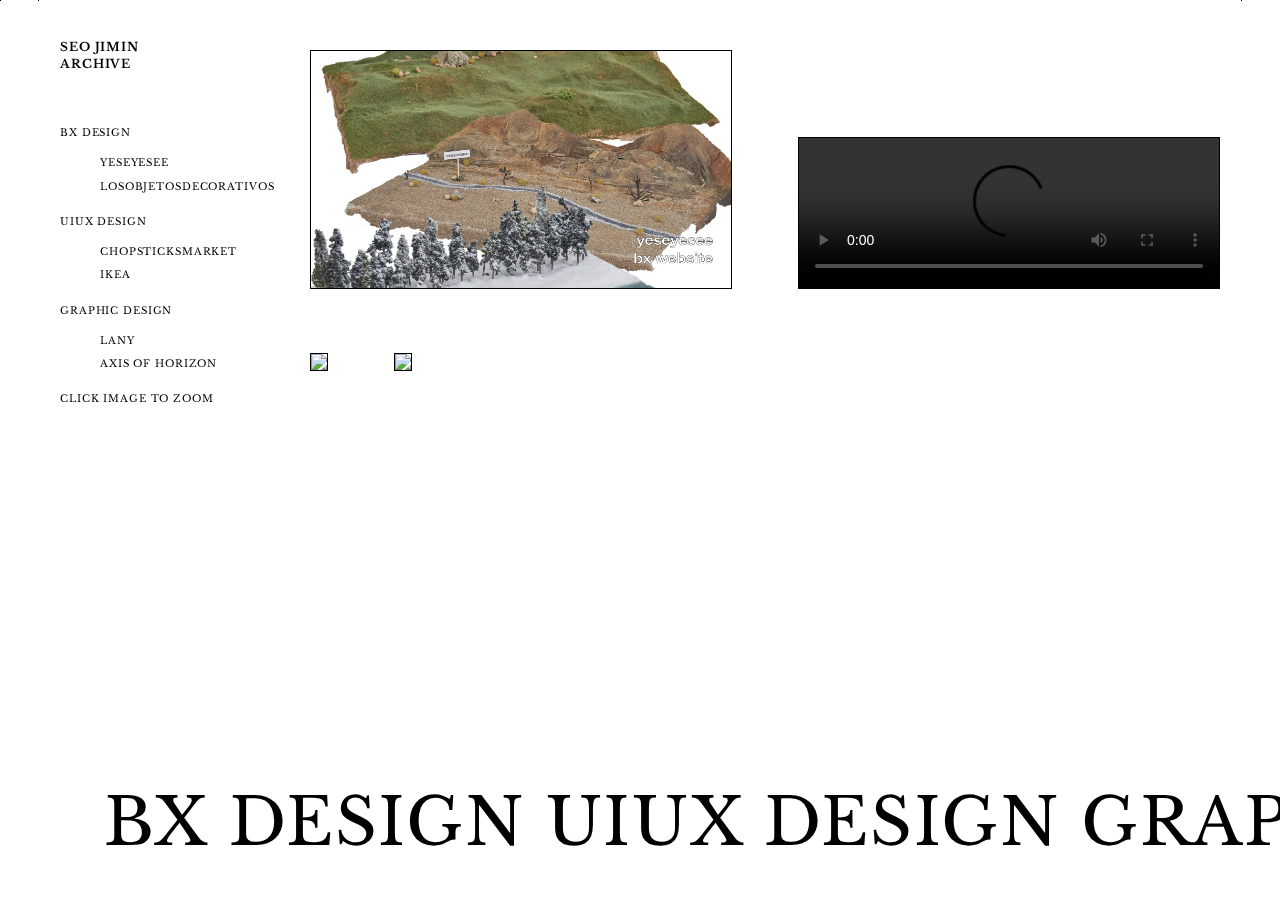
==== index.html @ d34812cf "add marquee" ====
<!DOCTYPE html>
<html lang="en">
<head>
    <meta charset="UTF-8">
    <meta http-equiv="X-UA-Compatible" content="IE=edge">
    <meta name="viewport" content="width=device-width, initial-scale=1.0">
    <link rel="stylesheet" type="text/css" href="style.css">
    <link rel="stylesheet" type="text/css" href="fonts2.css">

    <script src="https://code.jquery.com/jquery-1.12.4.js"></script>
    <script src="https://code.jquery.com/ui/1.12.1/jquery-ui.js"></script>
      
    <script type="text/javascript" src="script.js"></script>


    <title>seo jimin documents</title>
</head>
<body>

  <div id="gnb_vertical">   
    <h1 class="fs-small">seo jimin <br/>archive</h1>

    <br/>  <br/>
    <div id ="nav">
      <span class="fs-tiny">bx design</span>
      <ul>

        <a class="selected" href="index.html"><li>yeseyesee</li></a>
        <a href="lod.html"><li>losobjetosdecorativos</li></a>
  
  
      </ul>
  
      <span class="fs-tiny">uiux design</span>
      <ul>
  
        <a href="chop.html"><li>chopsticksmarket</li></a>
        <a href="ikea.html"><li>ikea</li></a>

  
  
      </ul>
  
      <span class="fs-tiny">graphic design</span>
      <ul>
  
        <a href="lany.html"><li>lany</li></a>
        <a href="axis.html"><li>axis of horizon</li></a>
  
  
      </ul>

    </div>
    <span class="fs-tiny">click image to zoom</span>


 </div>




    

    <div class="container ">

      <!-- <div class="margin_bottom"></div> -->

      <img src="img/yescover.png"/>


     <!-- <div class="nav flex-center"><span class="set"><i class="fa fa-list-alt">go to the site</i></span></div> -->


      <!-- <img src="https://mir-s3-cdn-cf.behance.net/project_modules/max_1200/ac5a60114796553.6041e28931e05.gif" /> -->

      <video controls="" autoplay="" loop="" draggable="true">
        <source src="img/video.mp4" type="video/mp4">
        <!-- <source src="movie.ogg" type="video/ogg"> -->
      Your browser does not support the video tag.
      </video>

      <img src="img/yes00.png"/>

      <img src="https://mir-s3-cdn-cf.behance.net/project_modules/max_1200/4fd411114796553.6041f47e1f3e4.gif"/>
      <!-- <img src="https://mir-s3-cdn-cf.behance.net/project_modules/max_1200/ac5a60114796553.6041e28931e05.gif" /> -->

      <div class="margin_bottom"></div>


    </div>
    <div class="marquee">
      <div>
        <span>bx design uiux design graphic design |  jijiminseo@gmail.com |  &copy; seo jimin</span>
        <span>bx design uiux design graphic design |  jijiminseo@gmail.com |  &copy; seo jimin</span>
      </div>
    </div>
    <div class="border top"></div>
    <div class="border bottom"></div>
    <div class="border left"></div>
    <div class="border right"></div>
      
    



      
      
     
    
</body>
</html>
---- style.css ----
body {
    /* background: url('img/b2.png') 50% no-repeat fixed; */
    /* background-color: rgb(0, 0, 0); */
    /* background-image: linear-gradient(90deg, #fcffd5 0%, #caf3ff 23%, #fcffdf 61%, #ffe7ec 100%); */
    /* background-image: linear-gradient(90deg, #e2f3f8 0%, #ffe4ed 100%); */

    /* background-color: #ECEAE4; */

    background-size: cover;
    color: #000;
    height: 100vh;
    margin:0;
    padding:0;
  }
  
  
  video {
      width: 100%;
  }

  /* .win01 {
    width: 48.4021vw;
    top: 10.6771vw;
    left: 19.4354vw;
}

.win02, .win02 img{
    width: 16.7188vw;
    left: 66.1458vw;
    top: 12.3672vw;
    z-index: 100;
}

.win03, .win03 img{
  width: 16.7188vw;
  left: 59.4271vw;
  top: 19.3984vw;
    z-index: 99;
}

.win04, .win04 img{
  width: 16.7188vw;
  left: 55.3646vw;
  top: 16.3255vw;
}

.win05, .win05 img{
  width: 10.1042vw;
  left: 45.9896vw;
  top: 34.0104vw;
}

.win06, .win06 img{
  width: 19.5833vw;
  left: 14.5833vw;
  top: 32.4479vw;
}

.win07, .win07 img{
  width: 13.4375vw;
  left: 14.5833vw;
  top: 14.6354vw;
} */

  @media screen and (max-width: 1500px) {
    /* .win02, .win02 img{
        width: 321px;
        left: 1000px;
        top: 237.45px;
    } */
  }
  
  .window, .window img {
    width: 800px;
  }

.flex {
  display: flex;
  /* align-items: center; */
}
.flex-center {
  display: flex;
  justify-content: center;
  align-items: center;
}


.thumbs {
  margin:0px auto;
  /* border: 1px solid black; */
}
.thumbs2 {
  margin:0 auto;
  /* margin-top: 80px; */
  overflow-y:scroll;
  overflow-x:hidden;


  /* border: 1px solid black; */
}
.thumbs2 img, video {

  width:90%;
  margin: 50px 53px;

  max-width: 1200px;
  border: 1px solid #000;
  /* -moz-box-shadow: 0 4px 12px rgba(0,0,0,.5);
  -webkit-box-shadow: 0 4px 12px rgba(0,0,0,.5);
  box-shadow: 0 4px 12px rgba(0,0,0,.5); */

}
.thumbs2 p {
  margin: 50px 80px;
  width:800px;
  text-align: center;

}
.thumbs2 button {
  background: none;
  border:0px solid white;

  margin: 0 80px;
  width:800px;
  outline:none;



}
.thumbs2 button:hover {
  cursor:pointer;


}
.margin_bottom {
  height: 50px;
}
.thumb {
  margin: 100px auto;
}

#container {
  margin: 300px auto;
  width: 80%;
}

.thumb img {
  width: 300px;
  display: none;
}

.left {
  position: fixed;
  width: 300px;
  height: 100vh;
  left:0;
  top:0;
  margin : 0px 30px;

}
.left2 {
  position: fixed;
  width: 250px;
  /* height: 100vh; */

  right:0;
  top:0;
  margin : 50px 20px;

}
.right {
  margin-left:100px;
  margin-bottom:300px;
  margin-top:50px;
  overflow: scroll;
  /* border-left: 1px solid black; */

}

ul {
  list-style-type: none;
  text-align: center;
}
ul li {
  margin-bottom: 40px;
  font-size: 14px;
  width: 200px;
}


a:link, a:visited {
  text-decoration: none;
  color:#000;
}
a:hover, a:active {
  cursor: pointer;
  /* color: white; */
  /* text-decoration: line-through; */
}

::-moz-selection { /* Code for Firefox */
  /* color: #0D45BB; */
  background: #000;
  color:#fff;
}

::selection {
  /* color: #0D45BB; */
  background: #000;
  color:#fff;

}

.flex-vertical {
  display: flex;
  flex-direction: column;
  justify-content: center;
  align-items: center;
}
.flex-horizontal {
  display: flex;
  /* flex-direction:row; */
  /* justify-content:space-between; */
  align-items: center;
}
.center {
  width: 100%;
  position:fixed;
  top:0;
  left:0;
  height: 100%;
  z-index: -1;
}
.top2 {
  background: #fff;
  border-right: 1px solid #5f5f5f;
  height: calc(100vh - 65px);
  left: 0;
  position: fixed;
  top: 65px;
  width: 300px;
  z-index: 10;
}
.folder {
  /* position: fixed; */
  /* text-align: center; */
  display: flex;
   align-items:center;

  margin-bottom:-100px;
  /* margin-left: 50px; */
  margin-right: 50px;
  height:0px;
  vertical-align:baseline;
}
.btn{
  background: none;
  background-image: url(img/folder.png);
  background-position: 4px 60%;
  background-repeat: no-repeat;
  background-size: 16px auto;
  box-sizing: border-box;
  border: none;
  display: block;
  color: #000;
  font-size: 12px;
  line-height: 22px;
  height: 20px;
  outline: none;
  padding: 0 0 0 24px;
  position: relative;
  text-align: left;
  text-decoration: none;
  width: 160px;

  
}
.btn:active {
  background-color: #2a6bd2;
  color: #fff;
}

.btn_active {
  background-color: #dcdcdc;
  /* background-color: #000;
  color:#fff; */

  
}

.btn::after {
  content: "";
    background: url(img/arrow.png) 50% no-repeat;
    background-size: 6px auto;
    display: block;
    height: 7px;
    margin-top: -3px;
    position: absolute;
    right: 4px;
    top: 50%;
    width: 6px;
}
#folder {
  position: fixed;
  bottom:0px;
  right: 65px;
}
/* .folder1 {
  top:100px;
  left:50px;
}
.folder2 {
  top:200px;
  left:180px;
}
.folder3 {
  top:400px;
  left:55px;
} */
#folder{
  display: none;
  /* position: fixed; */
}

.folder img {
  width: 20px;
  margin-right:10px;
}



#gnb {
  /* background-color: #fff; */
    /* border-bottom: 1px solid #e0e0e0; */
    box-sizing: border-box;
    height: 65px;
    grid-column-start: 1;
    grid-column-end: -1;
    left: 0;
    padding: 20px 20px 16px;
    position: fixed;
    top: 0;
    width: 100%;
    z-index: -2;
}
#under_gnb {
  /* background-color: #fff; */
    /* border-bottom: 1px solid #e0e0e0; */
    box-sizing: border-box;
    height: 65px;
    grid-column-start: 1;
    grid-column-end: -1;
    left: 0;
    padding: 20px 20px 16px;
    position: fixed;
    bottom: 0;
    width: 100%;
    z-index: -2;
}

#logo {
  width: 150px;
  height: auto;
  position: fixed;
  right:0;
  margin-right:-20px;
  margin-top: -25px;
}

#logo2 {
  width: 150px;
  height: auto;
  position: fixed;
  left:0;
  margin-left:-20px;
  margin-top: -25px;
}
#logo3 {
  width: 150px;
  height: auto;
  position: fixed;
  left:45%;
  margin-left:-20px;
  margin-top: -25px;
  z-index: 100;
}
#logo4 {
  width: 140px;
  height: auto;
  position: absolute;
  left:45%;
  margin-left:-20px;
  margin-top: -33px;
  z-index: 100;
}
#folder {
  display:none;
}
.vertical {
  /* position: fixed; */
  width:95%;
  /* top:-10%;
  left:2.5%; */
  height: 650px;
  background-color: #fff;
  z-index: 100;
}
#nav2, #nav3 {
  /* display: none; */
  width: 160px;
  /* border-right: 1px solid #e0e0e0; */
  border-right: 1px solid #000;

  transition-property: all;
  transition-duration: 2s;
  transition-delay: 2s;



  height: 100%;
}

@media (max-width:768px) {

  #folder {
    display: inline-block;
    position: fixed;
    top:5px;
    height: 50px;
    right:30px;
    z-index: 1000;
    cursor: pointer;

  }
  .btn {
    width: 160px;
  }

  #nav2, #nav3 {
      display: none;
      
      width: 160px;
      z-index: 100;
      /* height: 100vh; */
  

  }
  .thumbs2 img, video {
      margin: 50px 5px;
      width: 330px!important;
  }

 
  .right {
    margin-left:0px;
  }
  
  .window, .window img {
      /* width: 490px; */
      text-align: center;
  }
  .vertical {
    height: 90%;
  }

  .nav span.address {
    width:120px;
    margin-left:170px;
    display:inline-block;
    background:#fff;
    line-height:23px;
    padding:0;
    text-align:center;
    position:relative;
  }
  .thumb-image {
      width: 380px;

  }
  .thumb-images {
      display: inline-block;
  }
  .section-images img {
      /* max-width: 1000px; */
      width: 380px;
      margin-bottom: 100px;
  }
  span.prev {
    display: none;
  }
}

.container {
  margin:0 auto;
  /* width:calc(83vw - 120px); */
  width: 1000px;
  position: absolute;
  top:0;
  right:0vw;
  /* border-left: 1px solid #000; */
  /* border-right: 1px solid #000; */
  padding-top:20px;
}
.container img, .container video {
  width: 420px;
  border: 1px solid #000;
  margin: 30px;
}
.img300 img {
  width: 300px;
}
#gnb_vertical {
  height: 100%;
  /* border-right: 1px solid #000; */
  position: fixed;
  top:0;
  left: 0;
  width: 17vw;
  text-align: left;
  padding: 30px 60px;
}
ul li {
  text-align: left;
  margin-bottom:10px;
}

.header-ring {



}
.header-ring marquee {
  font-size: 65px!important;
  width:1000vw;
  /* margin-left:-300vw; */


}
.inner {
  position: relative;
  left: -100vw;


}
.selected {
  /* display: block;
  width: 300px;
  height: 20px;
  border: 1px solid #000;
  border-radius: 50%;
  margin: -2px -2px; */
  text-decoration: underline;
}
.border {
  border-top:1px solid #000;
  border-left: 1px solid #000;
  position: fixed;
  z-index: -1;
  margin:0;
}
/* .top {
  width: 100%;
  height: 0;
  top:50px;
  left:0;

}
.bottom {
  width: 100%;
  height: 0;
  bottom: 50px;
  left:0;

} */
.left {
  height: 000%;
  width: 0;
  left:2.99vw;
  top:0;
  background-color: #000;
}
.right {
  height: 00%;
  width: 0;
  right:2.99vw;
  top:0;
}
/* #nav {
  display: none;
} */
h1 {
  /* font-size: 65px!important; */

}

.marquee {
    /* display: none; */

  /* background-color: #07FF47; */
  width: 240%;
  height: 80px;

  /* color: black; */
  letter-spacing: 0.1rem;
  width: 100%;
  height: 100px;
  /* border-top: 1px solid #000;

  border-bottom: 1px solid #000; */
  z-index: -1;
  font-size: 65px!important;
  text-align: right;
  overflow: hidden;
  position: relative;
  position: fixed;
  
  right: 0;
  bottom: 2%;
}

.marquee div {
  display: block;
  width: 480%;
  height: 90px;

  position: absolute;
  overflow: hidden;

  animation: marquee 25s linear infinite;
}

.marquee span {
  float: left;
  width: 50%;
}

@keyframes marquee {
  0% { left: -20%; }
  100% { left: -260%; }
}
---- fonts2.css ----
@import url('https://fonts.googleapis.com/css2?family=Karla:ital,wght@0,400;0,700;1,400;1,700&family=Montserrat:wght@100;200;300;400;700;800&family=Nanum+Gothic:wght@400;700;800&display=swap');
@import url('https://fonts.googleapis.com/css2?family=Castoro:ital@0;1&display=swap');
@import url('https://fonts.googleapis.com/css2?family=Bellefair&display=swap');
@import url('https://fonts.googleapis.com/css2?family=Bellefair&family=Oi&display=swap');
@import url('https://fonts.googleapis.com/css2?family=Bangers&display=swap');

@import url('https://fonts.googleapis.com/css2?family=Archivo+Black&display=swap');

@import url('https://fonts.googleapis.com/css2?family=Gravitas+One&display=swap');
@import url('https://fonts.googleapis.com/css2?family=Syncopate:wght@400;700&display=swap');

@import url('https://fonts.googleapis.com/css2?family=Seymour+One&display=swap');

@import url('https://fonts.googleapis.com/css2?family=DotGothic16&display=swap');

@import url('https://fonts.googleapis.com/css2?family=Press+Start+2P&display=swap');

@import url('https://fonts.googleapis.com/css2?family=Bellefair&display=swap');

@import url('https://fonts.googleapis.com/css2?family=Prompt:wght@300&display=swap');
@import url('https://fonts.googleapis.com/css2?family=Libre+Baskerville&display=swap');
body {
  font-family: "Libre Baskerville";
  text-transform:uppercase;
  /* font-family: 'Bangers', cursive; */
  /* font-family: 'Noto Sans', sans-serif; */
      letter-spacing: 0.055em;
  }

  .ff-karla {
    font-family: "Karla", sans-serif;
    letter-spacing: -0.015em;
  }
  .ff-castoro {
    font-family: "Castoro", serif;
    letter-spacing: -0.015em;
  }
  
  /* Font Size */
  
  .fs-tiny, ul li {
    font-size: 10px;

    /* font-size: 12px; */
    line-height: 1.3333333333;
  }
  
  .fs-small {
    font-size: 12px;

    /* font-size: 14px; */
    line-height: 1.4285714286;
  }
  
  .fs-base {
    font-size: 16px;
    line-height: 1.5;
  }
  
  .fs-medium {
    font-size: 18px;
    line-height: 1.5555555556;
  }
  
  .fs-large {
    font-size: 20px;
    line-height: 1.6;
  }
  
  .fs-h2 {
    font-size: 35px;
    line-height: 2.7714285714;
  }

  .fs-h3 {
    font-size: 24px;
    line-height: 2.3333333333;
  }
  
  .fs-h1 {
    font-size: 50px;
    line-height: 1.62;
  }
  
  /* Font Weight */
  
  .fw-light,
  .fw-300 {
    font-weight: 300;
  }
  
  .fw-regular,
  .fw-400 {
    font-weight: 400;
  }
  
  .fw-medium,
  .fw-500 {
    font-weight: 500;
  }
  
  .fw-bold,
  .fw-700 {
    font-weight: 700;
  }
  
  /* Color */
  
  .text-dark {
    color: #1f2d3d;
  }
  
  .text-primary {
    color: #0D45BB;
  }
  
  .text-secondary {
    color: #F3641D;
  }
  
  .text-tertiary {
    color: #c0ccda;
  }
  .text-grey {
    color: rgba(0,0,0,0.37);
  }
  
  .text-white {
    color: #fff;
  }
  
  .text-success {
    color: #13ce66;
  }
  
  .text-error {
    color: #ff5216;
  }
  
  .text-info {
    color: #009eeb;
  }
  .folder {
    display: inline-block;
  }
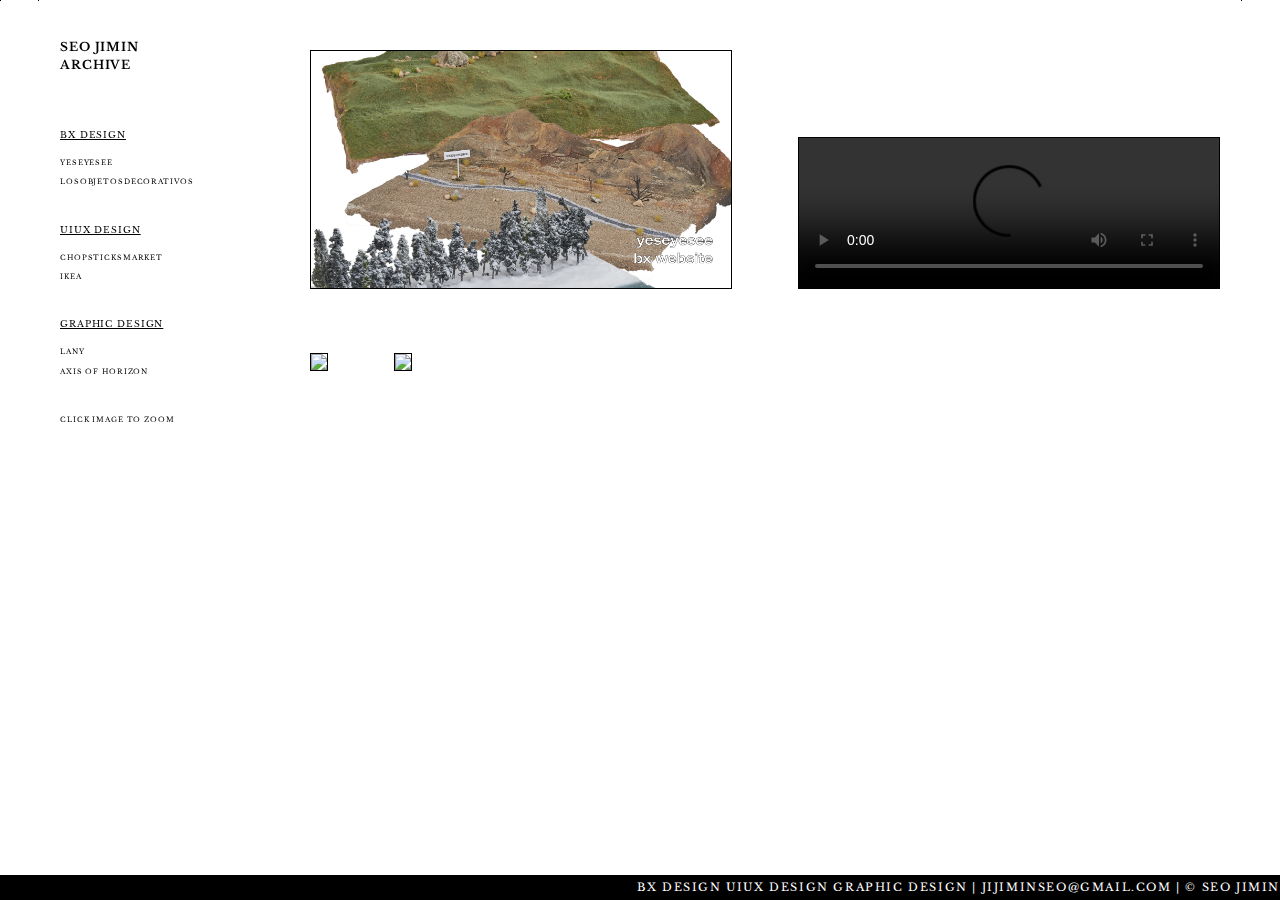
==== commit 7667bfcd: "v2" ====
--- a/index.html
+++ b/index.html
@@ -18,39 +18,36 @@
 <body>
 
   <div id="gnb_vertical">   
-    <h1 class="fs-small">seo jimin <br/>archive</h1>
+    <h1 class="fs-base">seo jimin <br/>archive</h1>
 
     <br/>  <br/>
-    <div id ="nav">
-      <span class="fs-tiny">bx design</span>
-      <ul>
+    <span class="fs-small">bx design</span>
+    <ul>
 
-        <a class="selected" href="index.html"><li>yeseyesee</li></a>
-        <a href="lod.html"><li>losobjetosdecorativos</li></a>
-  
-  
-      </ul>
-  
-      <span class="fs-tiny">uiux design</span>
-      <ul>
-  
-        <a href="chop.html"><li>chopsticksmarket</li></a>
-        <a href="ikea.html"><li>ikea</li></a>
+      <a class="selected" href="index.html"><li>yeseyesee</li></a>
+      <a href="lod.html"><li>losobjetosdecorativos</li></a>
 
-  
-  
-      </ul>
-  
-      <span class="fs-tiny">graphic design</span>
-      <ul>
-  
-        <a href="lany.html"><li>lany</li></a>
-        <a href="axis.html"><li>axis of horizon</li></a>
-  
-  
-      </ul>
 
-    </div>
+    </ul>
+
+    <span class="fs-small">uiux design</span>
+    <ul>
+
+      <a href="chop.html"><li>chopsticksmarket</li></a>
+      <a href="ikea.html"><li>ikea</li></a>
+
+
+    </ul>
+
+    <span class="fs-small">graphic design</span>
+    <ul>
+
+      <a href="lany.html"><li>lany</li></a>
+      <a href="axis.html"><li>axis of horizon</li></a>
+
+
+    </ul>
+
     <span class="fs-tiny">click image to zoom</span>
 
 
@@ -92,6 +89,7 @@
       <div>
         <span>bx design uiux design graphic design |  jijiminseo@gmail.com |  &copy; seo jimin</span>
         <span>bx design uiux design graphic design |  jijiminseo@gmail.com |  &copy; seo jimin</span>
+
       </div>
     </div>
     <div class="border top"></div>
--- a/style.css
+++ b/style.css
@@ -106,7 +106,7 @@
   margin: 50px 53px;
 
   max-width: 1200px;
-  border: 1px solid #000;
+  /* border: 1px solid #000; */
   /* -moz-box-shadow: 0 4px 12px rgba(0,0,0,.5);
   -webkit-box-shadow: 0 4px 12px rgba(0,0,0,.5);
   box-shadow: 0 4px 12px rgba(0,0,0,.5); */
@@ -502,11 +502,13 @@
   /* border-left: 1px solid #000; */
   /* border-right: 1px solid #000; */
   padding-top:20px;
+  z-index: 10;
 }
 .container img, .container video {
   width: 420px;
   border: 1px solid #000;
   margin: 30px;
+  z-index: 10;
 }
 .img300 img {
   width: 300px;
@@ -587,9 +589,34 @@
   right:2.99vw;
   top:0;
 }
-/* #nav {
+#nav {
   display: none;
-} */
+  width: 100vw;
+  height: 100vh;
+  background-color: black;
+  color: #fff;
+  /* margin: 0; */
+  position: fixed;
+  top:0;
+  left: 0;
+  z-index: 100;
+  padding: 30px 60px;
+  overflow-y: scroll;
+
+}
+.fs-65 {
+  font-size: 65px!important;
+
+}
+#nav a, #nav ul li{
+  color: #fff;
+  font-size: 40px;
+  width: 1000px;
+}
+ul {
+  padding-left: 0;
+  margin-bottom:30px;
+}
 h1 {
   /* font-size: 65px!important; */
 
@@ -599,36 +626,38 @@
     /* display: none; */
 
   /* background-color: #07FF47; */
-  width: 240%;
-  height: 80px;
+  width: 100%;
+  height: 25px;
 
   /* color: black; */
   letter-spacing: 0.1rem;
   width: 100%;
-  height: 100px;
   /* border-top: 1px solid #000;
 
   border-bottom: 1px solid #000; */
-  z-index: -1;
-  font-size: 65px!important;
+  z-index: 100;
+  font-size: 11px!important;
+  line-height: 25px;
   text-align: right;
   overflow: hidden;
   position: relative;
   position: fixed;
   
   right: 0;
-  bottom: 2%;
+  bottom: 0%;
+  background-color: black;
+  color: #fff;
 }
 
 .marquee div {
   display: block;
-  width: 480%;
-  height: 90px;
+  width: 200%;
+  height: auto;
 
   position: absolute;
   overflow: hidden;
 
-  animation: marquee 25s linear infinite;
+  animation: marquee 20s linear infinite;
 }
 
 .marquee span {
@@ -638,5 +667,5 @@
 
 @keyframes marquee {
   0% { left: -20%; }
-  100% { left: -260%; }
+  100% { left: -120%; }
 }--- a/fonts2.css
+++ b/fonts2.css
@@ -19,6 +19,9 @@
 
 @import url('https://fonts.googleapis.com/css2?family=Prompt:wght@300&display=swap');
 @import url('https://fonts.googleapis.com/css2?family=Libre+Baskerville&display=swap');
+
+@import url('https://fonts.googleapis.com/css2?family=Montserrat:wght@100;200&display=swap');
+
 body {
   font-family: "Libre Baskerville";
   text-transform:uppercase;
@@ -39,21 +42,22 @@
   /* Font Size */
   
   .fs-tiny, ul li {
-    font-size: 10px;
+    font-size: 7px;
 
     /* font-size: 12px; */
     line-height: 1.3333333333;
   }
   
   .fs-small {
-    font-size: 12px;
+    font-size: 9px;
+    text-decoration: underline;
 
     /* font-size: 14px; */
     line-height: 1.4285714286;
   }
   
   .fs-base {
-    font-size: 16px;
+    font-size: 12px;
     line-height: 1.5;
   }
   
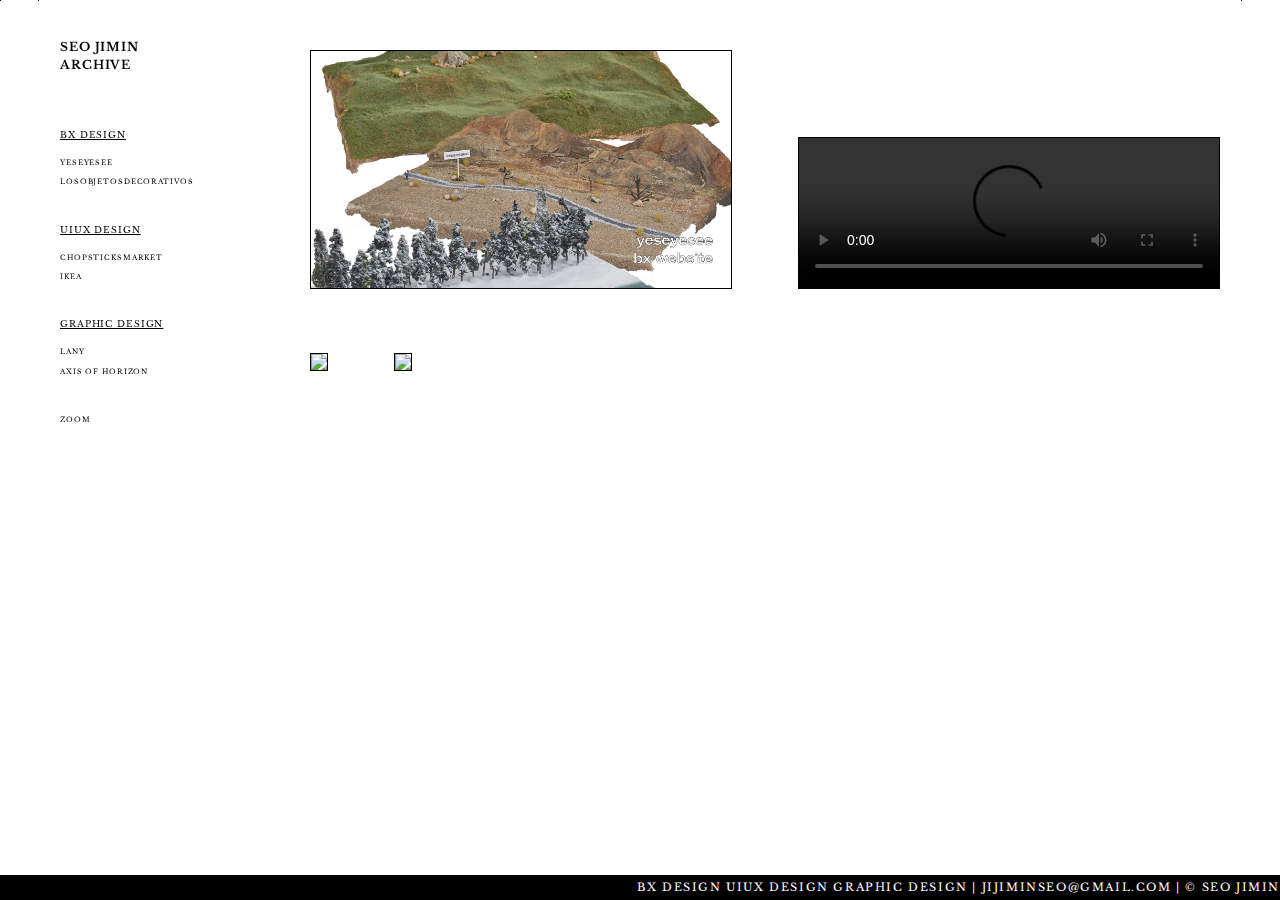
==== commit 8233aefb: "v2" ====
--- a/index.html
+++ b/index.html
@@ -48,7 +48,7 @@
 
     </ul>
 
-    <span class="fs-tiny">click image to zoom</span>
+    <span class="fs-tiny" onclick="zoom();">zoom</span>
 
 
  </div>
--- a/style.css
+++ b/style.css
@@ -422,6 +422,187 @@
   height: 100%;
 }
 
+
+
+.container {
+  margin:0 auto;
+  /* width:calc(83vw - 120px); */
+  width: 1000px;
+  position: absolute;
+  top:0;
+  right:0vw;
+  /* border-left: 1px solid #000; */
+  /* border-right: 1px solid #000; */
+  padding-top:20px;
+  z-index: 10;
+}
+.container img, .container video {
+  width: 420px;
+  border: 1px solid #000;
+  margin: 30px;
+  z-index: 10;
+}
+.img300 img {
+  width: 300px;
+}
+#gnb_vertical {
+  height: 100%;
+  /* border-right: 1px solid #000; */
+  position: fixed;
+  top:0;
+  left: 0;
+  text-align: left;
+  padding: 30px 60px;
+}
+ul li {
+  text-align: left;
+  margin-bottom:10px;
+}
+
+.header-ring {
+
+
+
+}
+.header-ring marquee {
+  font-size: 65px!important;
+  width:1000vw;
+  /* margin-left:-300vw; */
+
+
+}
+.inner {
+  position: relative;
+  left: -100vw;
+
+
+}
+.selected {
+  /* display: block;
+  width: 300px;
+  height: 20px;
+  border: 1px solid #000;
+  border-radius: 50%;
+  margin: -2px -2px; */
+  text-decoration: underline;
+}
+.border {
+  border-top:1px solid #000;
+  border-left: 1px solid #000;
+  position: fixed;
+  z-index: -1;
+  margin:0;
+}
+/* .top {
+  width: 100%;
+  height: 0;
+  top:50px;
+  left:0;
+
+}
+.bottom {
+  width: 100%;
+  height: 0;
+  bottom: 50px;
+  left:0;
+
+} */
+.left {
+  height: 000%;
+  width: 0;
+  left:2.99vw;
+  top:0;
+  background-color: #000;
+}
+.right {
+  height: 00%;
+  width: 0;
+  right:2.99vw;
+  top:0;
+}
+#nav {
+  display: none;
+  width: 100vw;
+  height: 100vh;
+  background-color: black;
+  color: #fff;
+  /* margin: 0; */
+  position: fixed;
+  top:0;
+  left: 0;
+  z-index: 100;
+  padding: 30px 60px;
+  overflow-y: scroll;
+
+}
+.fs-65 {
+  font-size: 65px!important;
+
+}
+#nav a, #nav ul li{
+  color: #fff;
+  font-size: 40px;
+  width: 1000px;
+}
+ul {
+  padding-left: 0;
+  margin-bottom:30px;
+}
+h1 {
+  /* font-size: 65px!important; */
+
+}
+
+.marquee {
+    /* display: none; */
+
+  /* background-color: #07FF47; */
+  width: 100%;
+  height: 25px;
+
+  /* color: black; */
+  letter-spacing: 0.1rem;
+  width: 100%;
+  /* border-top: 1px solid #000;
+
+  border-bottom: 1px solid #000; */
+  z-index: 100;
+  font-size: 11px!important;
+  line-height: 25px;
+  text-align: right;
+  overflow: hidden;
+  position: relative;
+  position: fixed;
+  
+  right: 0;
+  bottom: 0%;
+  background-color: black;
+  color: #fff;
+}
+
+.marquee div {
+  display: block;
+  width: 200%;
+  height: auto;
+
+  position: absolute;
+  overflow: hidden;
+
+  animation: marquee 20s linear infinite;
+}
+
+.marquee span {
+  float: left;
+  width: 50%;
+}
+
+@keyframes marquee {
+  0% { left: -20%; }
+  100% { left: -120%; }
+}
+
+
+
 @media (max-width:768px) {
 
   #folder {
@@ -463,6 +644,15 @@
   }
   .vertical {
     height: 90%;
+  }
+  .container {
+
+    width: 90vw;
+    margin-top:100vh;
+    display: flex;
+  flex-direction: column;
+  justify-content: center;
+  align-items: center;
   }
 
   .nav span.address {
@@ -490,182 +680,4 @@
   span.prev {
     display: none;
   }
-}
-
-.container {
-  margin:0 auto;
-  /* width:calc(83vw - 120px); */
-  width: 1000px;
-  position: absolute;
-  top:0;
-  right:0vw;
-  /* border-left: 1px solid #000; */
-  /* border-right: 1px solid #000; */
-  padding-top:20px;
-  z-index: 10;
-}
-.container img, .container video {
-  width: 420px;
-  border: 1px solid #000;
-  margin: 30px;
-  z-index: 10;
-}
-.img300 img {
-  width: 300px;
-}
-#gnb_vertical {
-  height: 100%;
-  /* border-right: 1px solid #000; */
-  position: fixed;
-  top:0;
-  left: 0;
-  width: 17vw;
-  text-align: left;
-  padding: 30px 60px;
-}
-ul li {
-  text-align: left;
-  margin-bottom:10px;
-}
-
-.header-ring {
-
-
-
-}
-.header-ring marquee {
-  font-size: 65px!important;
-  width:1000vw;
-  /* margin-left:-300vw; */
-
-
-}
-.inner {
-  position: relative;
-  left: -100vw;
-
-
-}
-.selected {
-  /* display: block;
-  width: 300px;
-  height: 20px;
-  border: 1px solid #000;
-  border-radius: 50%;
-  margin: -2px -2px; */
-  text-decoration: underline;
-}
-.border {
-  border-top:1px solid #000;
-  border-left: 1px solid #000;
-  position: fixed;
-  z-index: -1;
-  margin:0;
-}
-/* .top {
-  width: 100%;
-  height: 0;
-  top:50px;
-  left:0;
-
-}
-.bottom {
-  width: 100%;
-  height: 0;
-  bottom: 50px;
-  left:0;
-
-} */
-.left {
-  height: 000%;
-  width: 0;
-  left:2.99vw;
-  top:0;
-  background-color: #000;
-}
-.right {
-  height: 00%;
-  width: 0;
-  right:2.99vw;
-  top:0;
-}
-#nav {
-  display: none;
-  width: 100vw;
-  height: 100vh;
-  background-color: black;
-  color: #fff;
-  /* margin: 0; */
-  position: fixed;
-  top:0;
-  left: 0;
-  z-index: 100;
-  padding: 30px 60px;
-  overflow-y: scroll;
-
-}
-.fs-65 {
-  font-size: 65px!important;
-
-}
-#nav a, #nav ul li{
-  color: #fff;
-  font-size: 40px;
-  width: 1000px;
-}
-ul {
-  padding-left: 0;
-  margin-bottom:30px;
-}
-h1 {
-  /* font-size: 65px!important; */
-
-}
-
-.marquee {
-    /* display: none; */
-
-  /* background-color: #07FF47; */
-  width: 100%;
-  height: 25px;
-
-  /* color: black; */
-  letter-spacing: 0.1rem;
-  width: 100%;
-  /* border-top: 1px solid #000;
-
-  border-bottom: 1px solid #000; */
-  z-index: 100;
-  font-size: 11px!important;
-  line-height: 25px;
-  text-align: right;
-  overflow: hidden;
-  position: relative;
-  position: fixed;
-  
-  right: 0;
-  bottom: 0%;
-  background-color: black;
-  color: #fff;
-}
-
-.marquee div {
-  display: block;
-  width: 200%;
-  height: auto;
-
-  position: absolute;
-  overflow: hidden;
-
-  animation: marquee 20s linear infinite;
-}
-
-.marquee span {
-  float: left;
-  width: 50%;
-}
-
-@keyframes marquee {
-  0% { left: -20%; }
-  100% { left: -120%; }
 }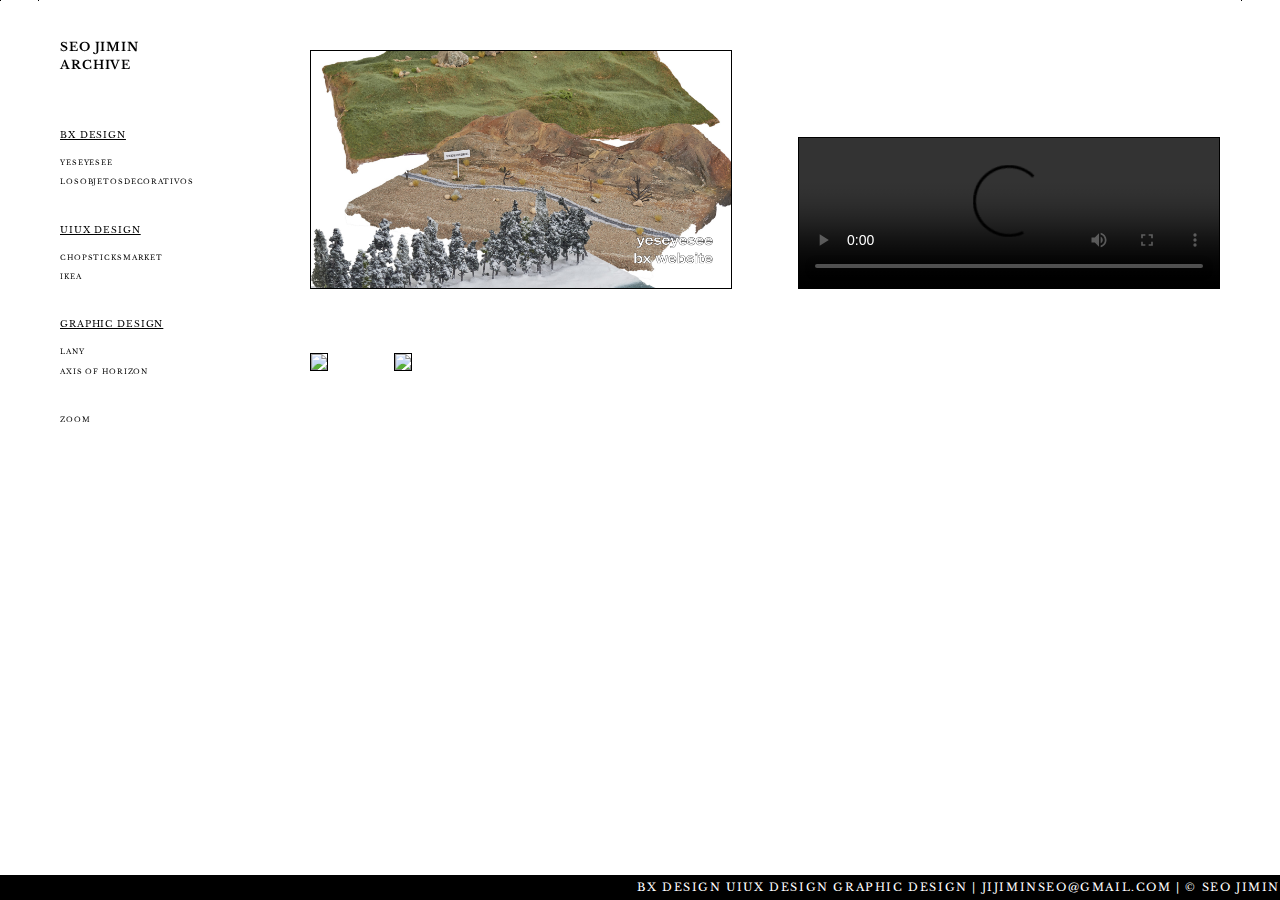
==== commit d9d60f38: "add zzoom" ====
--- a/index.html
+++ b/index.html
@@ -48,7 +48,7 @@
 
     </ul>
 
-    <span class="fs-tiny" onclick="zoom();">zoom</span>
+    <span class="fs-tiny zoom" onclick="zoom();">zoom</span>
 
 
  </div>
--- a/style.css
+++ b/style.css
@@ -680,4 +680,9 @@
   span.prev {
     display: none;
   }
+}
+
+.zoom:hover {
+  cursor: pointer;
+  text-decoration: underline;
 }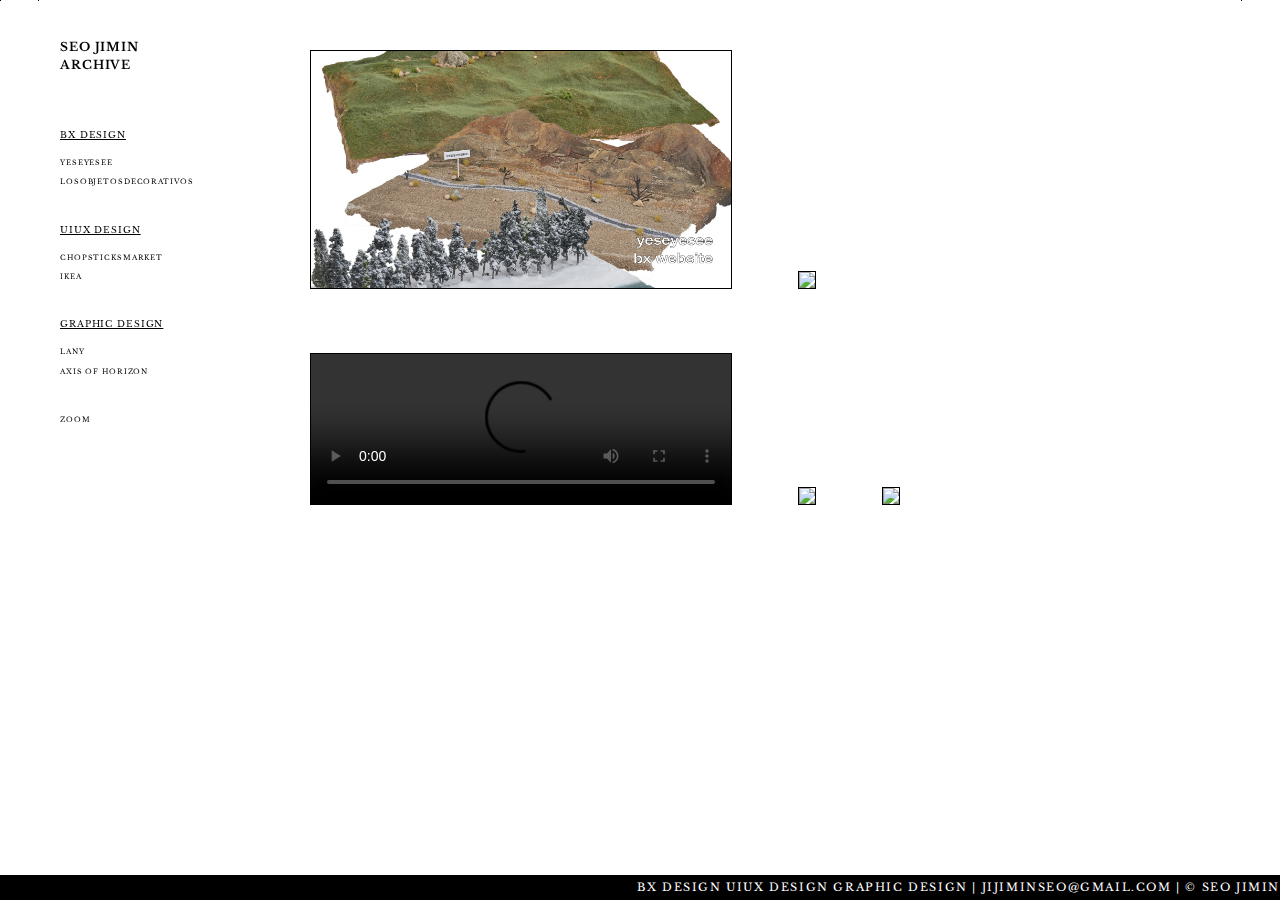
==== commit ba6fe739: "add marquee" ====
--- a/index.html
+++ b/index.html
@@ -68,7 +68,7 @@
      <!-- <div class="nav flex-center"><span class="set"><i class="fa fa-list-alt">go to the site</i></span></div> -->
 
 
-      <!-- <img src="https://mir-s3-cdn-cf.behance.net/project_modules/max_1200/ac5a60114796553.6041e28931e05.gif" /> -->
+      <img src="https://mir-s3-cdn-cf.behance.net/project_modules/max_1200/ac5a60114796553.6041e28931e05.gif" />
 
       <video controls="" autoplay="" loop="" draggable="true">
         <source src="img/video.mp4" type="video/mp4">
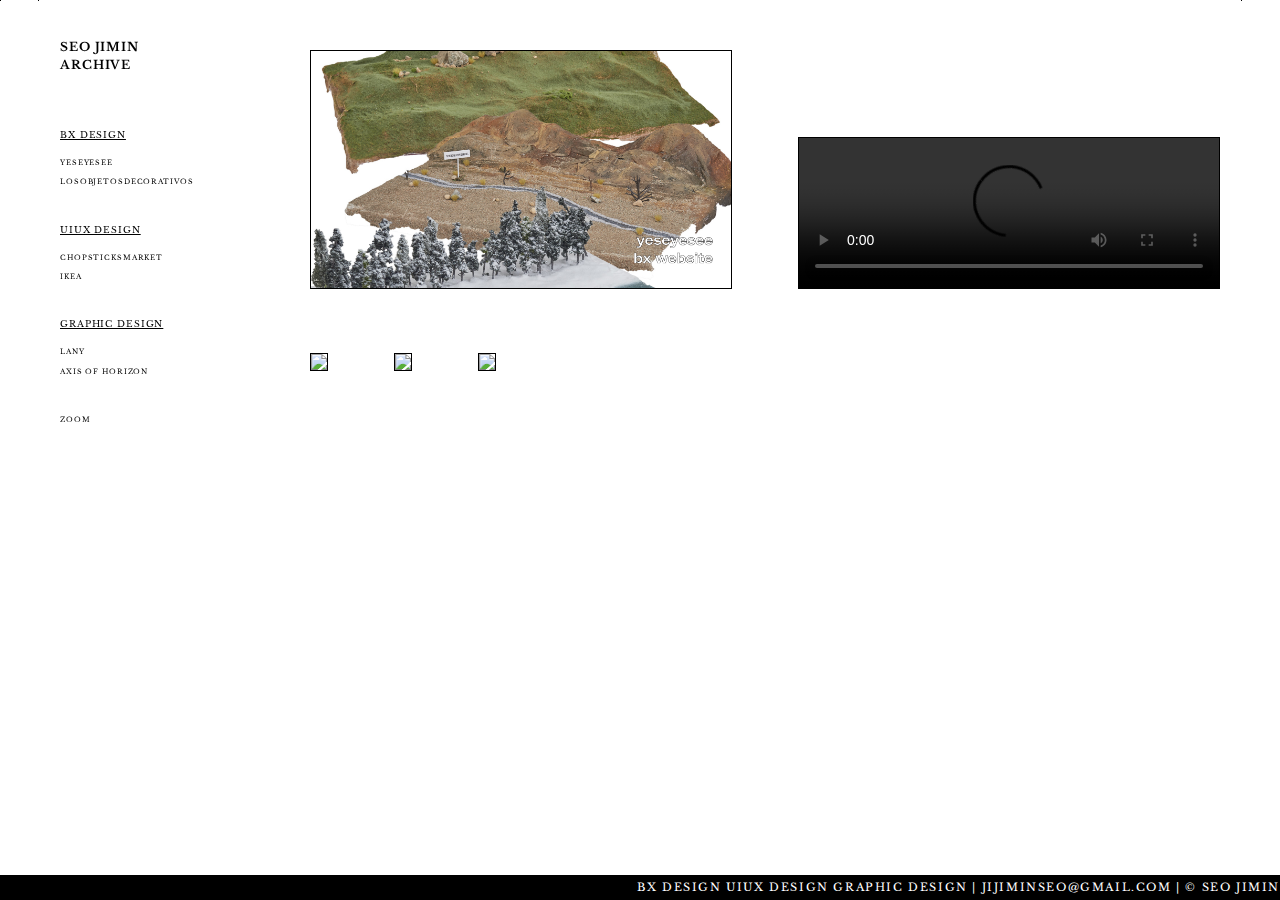
==== commit efa751be: "add marquee" ====
--- a/index.html
+++ b/index.html
@@ -68,7 +68,6 @@
      <!-- <div class="nav flex-center"><span class="set"><i class="fa fa-list-alt">go to the site</i></span></div> -->
 
 
-      <img src="https://mir-s3-cdn-cf.behance.net/project_modules/max_1200/ac5a60114796553.6041e28931e05.gif" />
 
       <video controls="" autoplay="" loop="" draggable="true">
         <source src="img/video.mp4" type="video/mp4">
@@ -76,7 +75,9 @@
       Your browser does not support the video tag.
       </video>
 
+
       <img src="img/yes00.png"/>
+      <img src="https://mir-s3-cdn-cf.behance.net/project_modules/max_1200/ac5a60114796553.6041e28931e05.gif" />
 
       <img src="https://mir-s3-cdn-cf.behance.net/project_modules/max_1200/4fd411114796553.6041f47e1f3e4.gif"/>
       <!-- <img src="https://mir-s3-cdn-cf.behance.net/project_modules/max_1200/ac5a60114796553.6041e28931e05.gif" /> -->
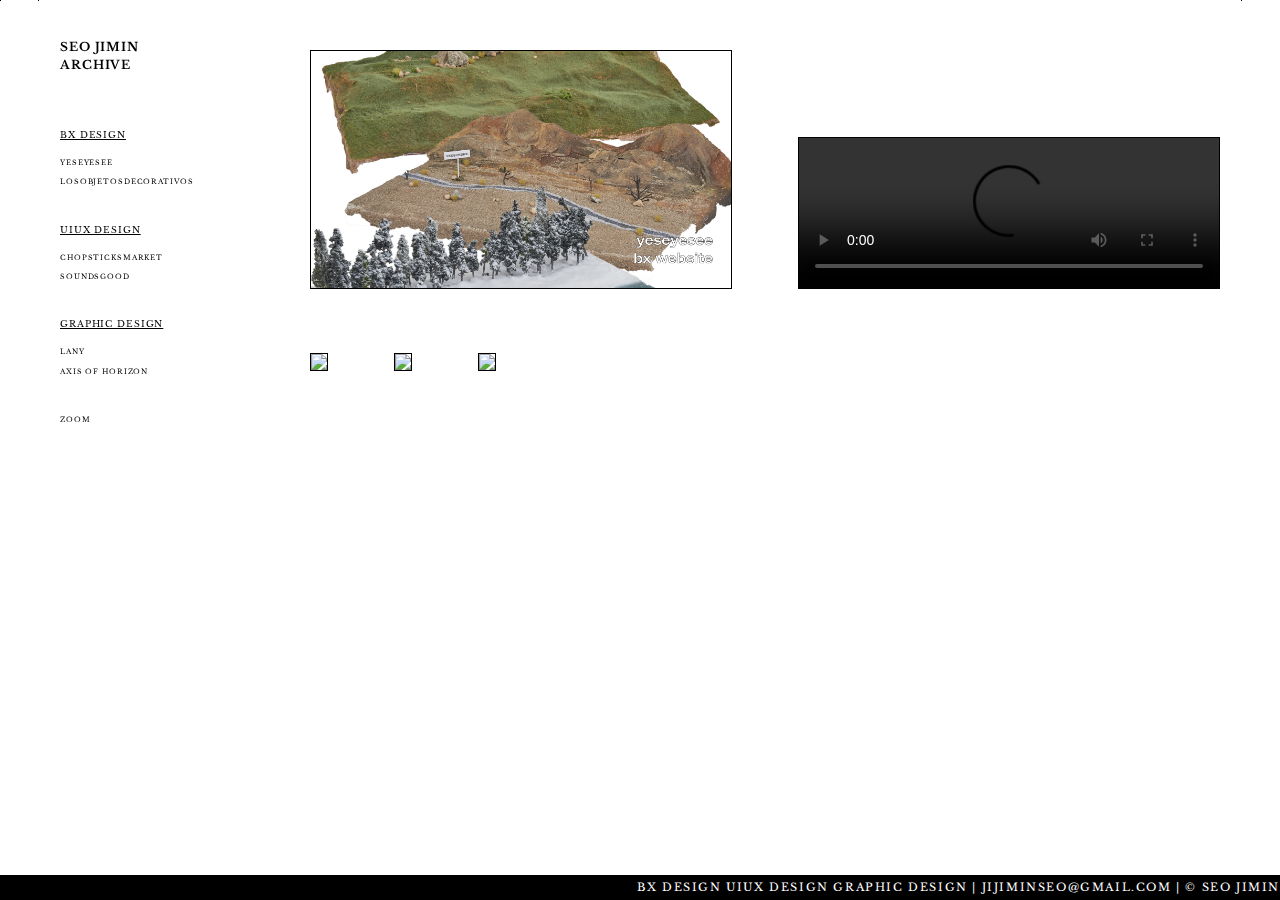
==== commit 573d4a9c: "add marquee" ====
--- a/index.html
+++ b/index.html
@@ -34,7 +34,7 @@
     <ul>
 
       <a href="chop.html"><li>chopsticksmarket</li></a>
-      <a href="ikea.html"><li>ikea</li></a>
+      <a href="sounds.html"><li>soundsgood</li></a>
 
 
     </ul>
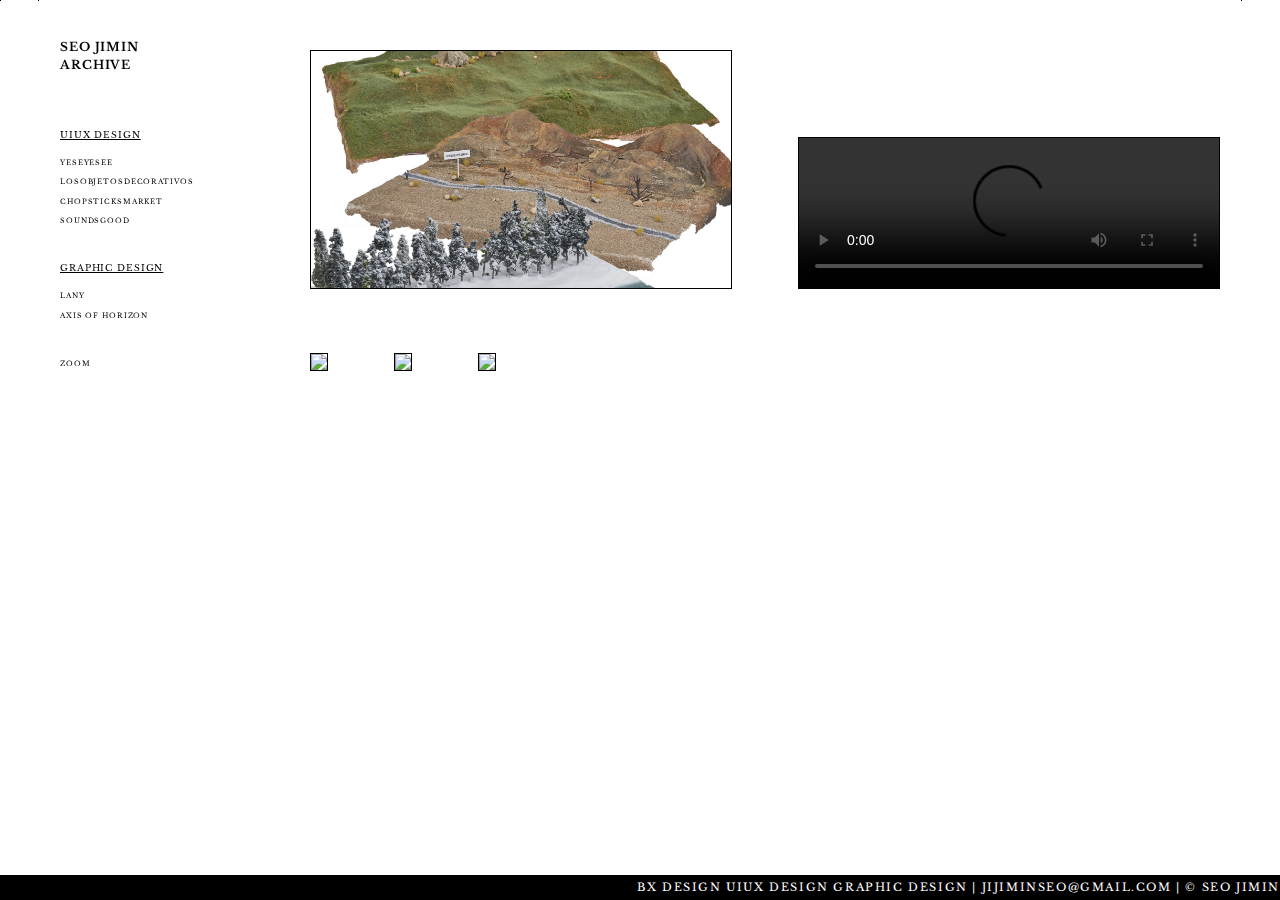
==== commit 62c469a5: "add marquee" ====
--- a/index.html
+++ b/index.html
@@ -21,17 +21,12 @@
     <h1 class="fs-base">seo jimin <br/>archive</h1>
 
     <br/>  <br/>
-    <span class="fs-small">bx design</span>
+
+    <span class="fs-small">uiux design</span>
     <ul>
-
       <a class="selected" href="index.html"><li>yeseyesee</li></a>
       <a href="lod.html"><li>losobjetosdecorativos</li></a>
 
-
-    </ul>
-
-    <span class="fs-small">uiux design</span>
-    <ul>
 
       <a href="chop.html"><li>chopsticksmarket</li></a>
       <a href="sounds.html"><li>soundsgood</li></a>
